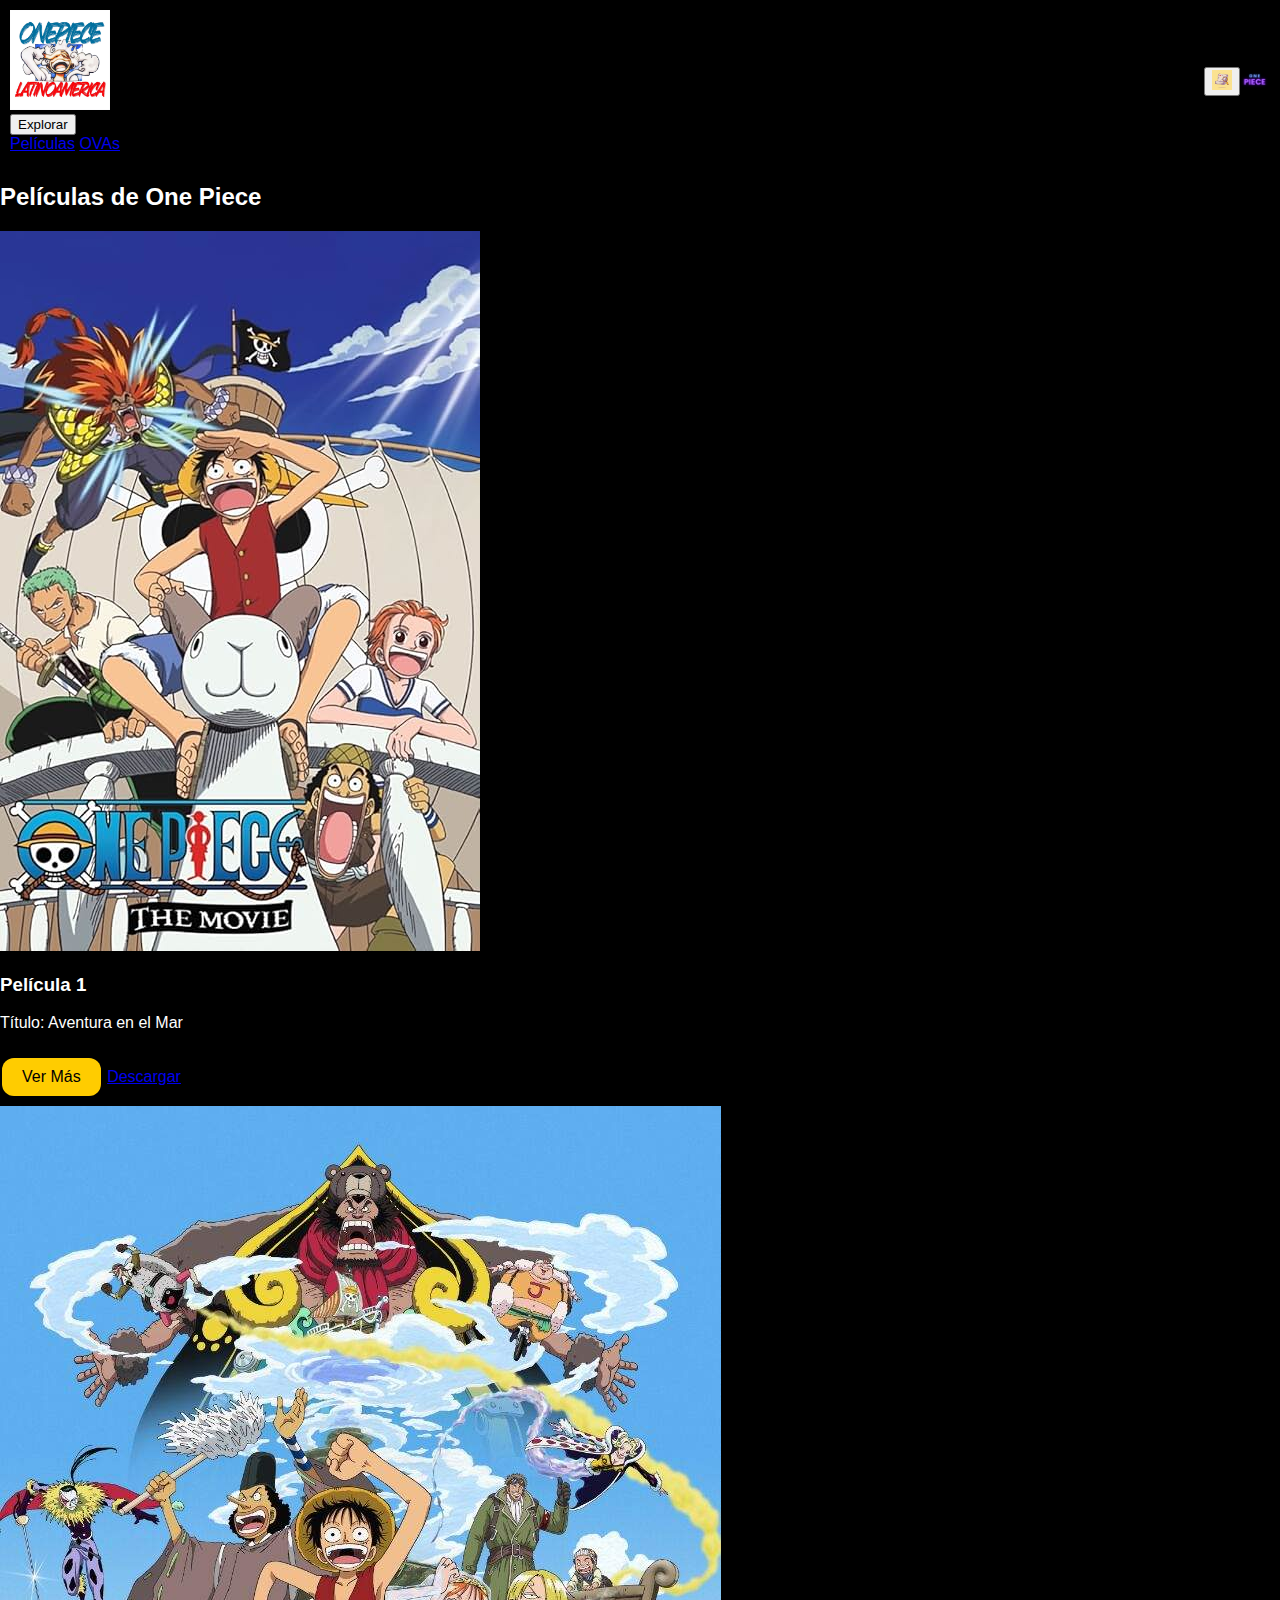
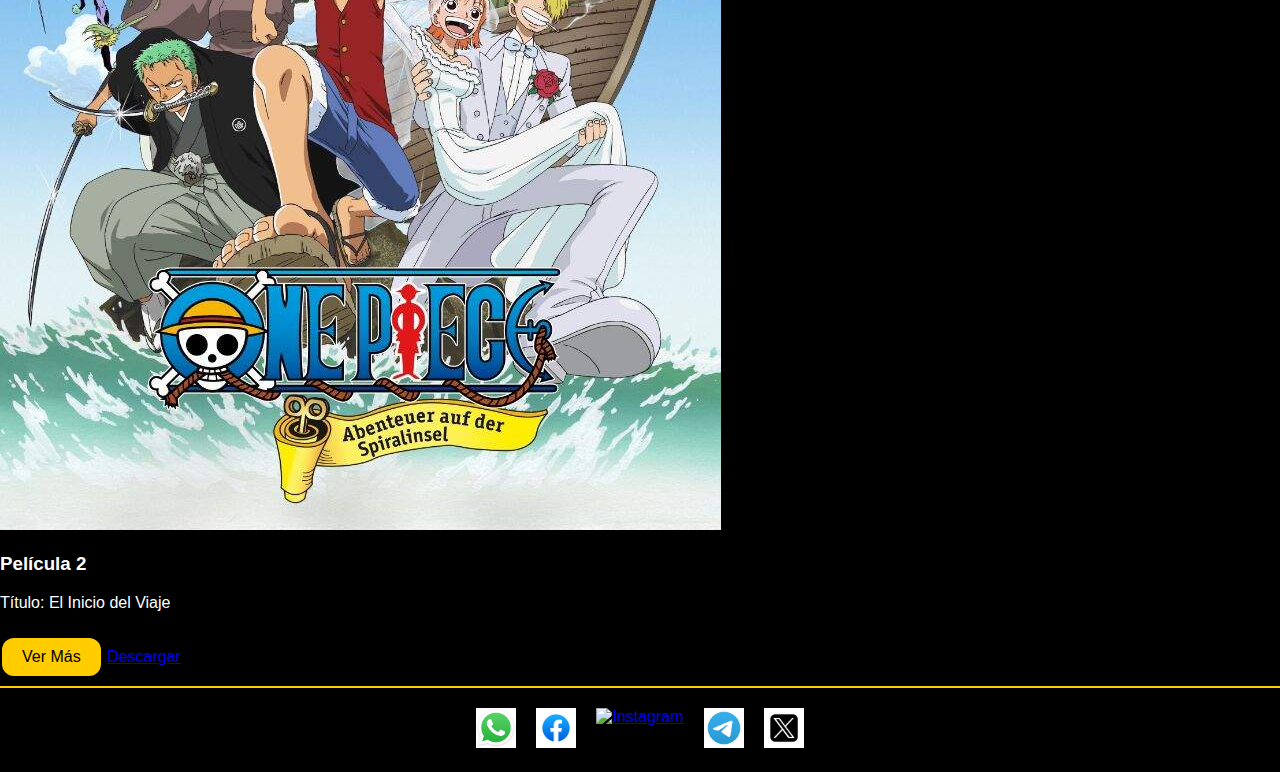
==== one-piece-peliculas.html @ 31e1d90a "Add files via upload" ====
<!DOCTYPE html>
<!DOCTYPE html>
<html lang="es">
<head>
    <meta charset="UTF-8">
    <meta name="viewport" content="width=device-width, initial-scale=1.0">
    <title>Películas de One Piece</title>
    <link rel="stylesheet" href="styles/peliculas-styles-y-serie-styles.css">
    <link rel="stylesheet" href="styles/animation.css">
</head>
<body>
    <header>
        <div class="top-bar"> 
            <div class="left">
                <a href="index.html">
                    <img src="images/logosama.jpg" alt="Logo" class="logo">
                </a>                
                <nav>
                    <div class="dropdown">
                        <button class="dropbtn">Explorar</button>
                        <div class="dropdown-content">
                            <a href="peliculas.html">Películas</a>
                            <a href="ovas.html">OVAs</a>
                        </div>
                    </div>
                </nav>
            </div>
            <div class="right">
                <button id="searchIcon"><img src="images/lupa.jpg" alt="Buscar" style="width: 20px; cursor: pointer;"></button>
                <a href="#"><img src="images/logo-sama.png" alt="Perfil" style="width: 30px; border-radius: 50%;"></a>
            </div>
        </div>
    </header>

    <main>
        <section class="movie-directory">
            <h2>Películas de One Piece</h2>
            <div class="movie-list">
                <div class="movie-item">
                    <img src="images/Movie-1.jpg" alt="Movie 1">
                    <div class="movie-info">
                        <h3>Película 1</h3>
                        <p>Título: Aventura en el Mar</p>
                        <a href="#" class="button">Ver Más</a>
                        <a href="#" class="download-button">Descargar</a>
                    </div>
                </div>
                <div class="movie-item">
                    <img src="images/Movie-2.jpg" alt="Movie 2">
                    <div class="movie-info">
                        <h3>Película 2</h3>
                        <p>Título: El Inicio del Viaje</p>
                        <a href="#" class="button">Ver Más</a>
                        <a href="#" class="download-button">Descargar</a>
                    </div>
                </div>
                <!-- Más películas -->
            </div>
        </section>
    </main>

    <footer>
        <div class="social">
            <a href="#"><img src="images/whatsapp.png" alt="WhatsApp"></a>
            <a href="#"><img src="images/facebook.png" alt="Facebook"></a>
            <a href="#"><img src="images/instagram.png" alt="Instagram"></a>
            <a href="#"><img src="images/telegram.jpg" alt="Telegram"></a>
            <a href="#"><img src="images/twitter.png" alt="Twitter"></a>
        </div>
    </footer>

    <script src="scripts/animation.js"></script>
</body>
</html>
---- styles/peliculas-styles-y-serie-styles.css ----
/* Styles for the series directory */
body {
    font-family: 'PirateFont', sans-serif;
    background-color: #000;
    color: #fff;
    margin: 0;
    padding: 0;
}

.top-bar {
    background-color: rgba(0, 0, 0, 0.8);
    padding: 10px;
    display: flex;
    justify-content: space-between;
    align-items: center;
}

.logo {
    width: 100px;
}

.nav {
    display: flex;
}

.nav .dropdown {
    position: relative;
    display: inline-block;
}

.nav .dropbtn {
    background-color: #ffcc00;
    color: black;
    padding: 10px;
    border: none;
    cursor: pointer;
}

.nav .dropdown-content {
    display: none;
    position: absolute;
    background-color: #f9f9f9;
    min-width: 160px;
    box-shadow: 0px 8px 16px 0px rgba(0,0,0,0.2);
    z-index: 1;
}

.nav .dropdown-content a {
    color: black;
    padding: 12px 16px;
    text-decoration: none;
    display: block;
}

.nav .dropdown-content a:hover {
    background-color: #f1f1f1;
}

.nav .dropdown:hover .dropdown-content {
    display: block;
}

.right {
    display: flex;
    align-items: center;
}

.serie-directory {
    padding: 20px;
    background-color: rgba(0, 0, 0, 0.8);
    margin: 20px;
    border-radius: 12px;
    animation: fade-in 1s ease-out;
}

.serie-directory h2 {
    text-align: center;
    color: #ffcc00;
}

.episode-list {
    display: flex;
    flex-wrap: wrap;
    justify-content: center;
}

.episode-item {
    background-color: #333;
    margin: 10px;
    border-radius: 12px;
    overflow: hidden;
    width: 200px;
    animation: float-in 1s ease-out;
}

.episode-item img {
    width: 100%;
}

.episode-info {
    padding: 10px;
    text-align: center;
}

.episode-info h3 {
    color: #ffcc00;
}

.button {
    background-color: #ffcc00;
    color: black;
    padding: 10px 20px;
    text-align: center;
    text-decoration: none;
    display: inline-block;
    font-size: 16px;
    margin: 10px 2px;
    transition: 0.3s;
    border-radius: 12px;
}

.button:hover {
    background-color: #ff9900;
    color: white;
    transform: scale(1.1);
}

.social {
    display: flex;
    justify-content: center;
    padding: 20px;
    background-color: rgba(0, 0, 0, 0.8);
    border-top: 2px solid #ffcc00;
}

.social a {
    margin: 0 10px;
}

.social img {
    width: 40px;
    height: 40px;
    transition: transform 0.3s;
}

.social img:hover {
    transform: scale(1.2);
}
---- styles/animation.css ----
@keyframes fade-in {
    from { opacity: 0; }
    to { opacity: 1; }
}

@keyframes float-in {
    from {
        transform: translateY(20px);
        opacity: 0;
    }
    to {
        transform: translateY(0);
        opacity: 1;
    }
}
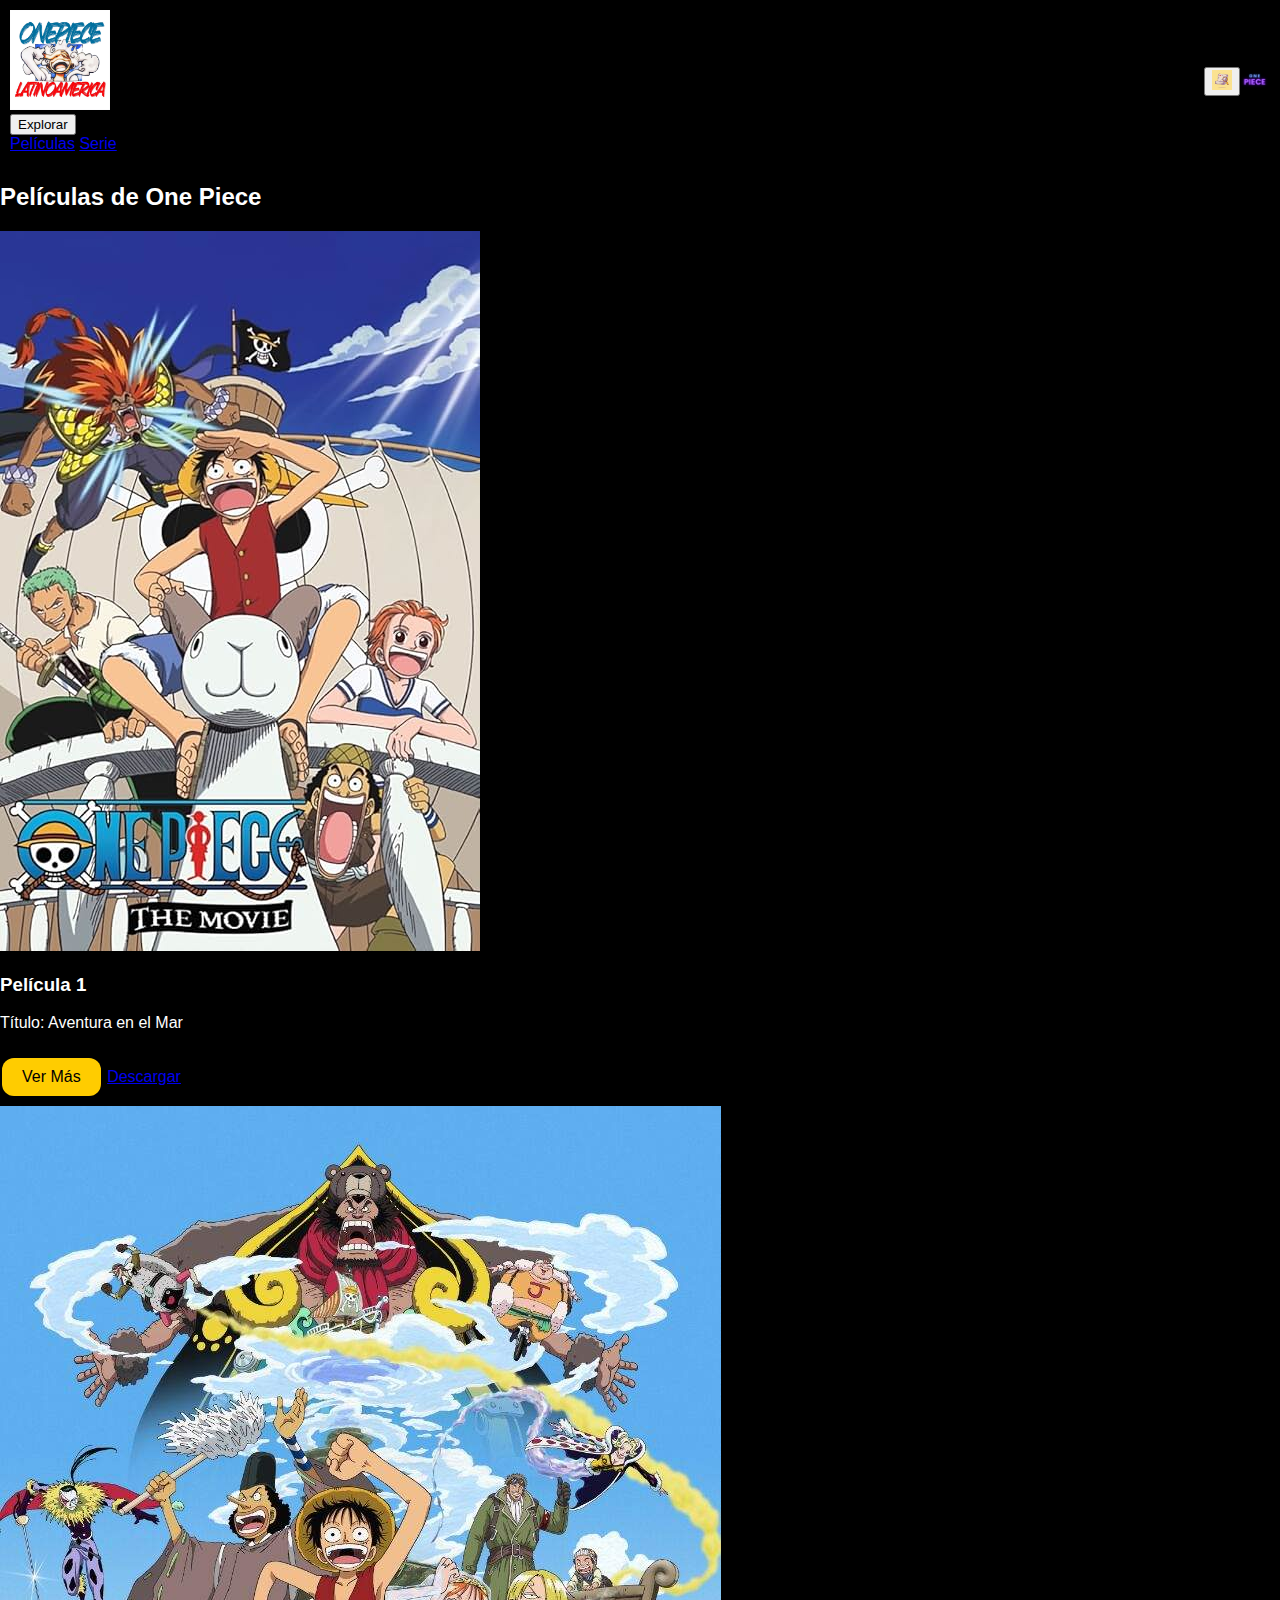
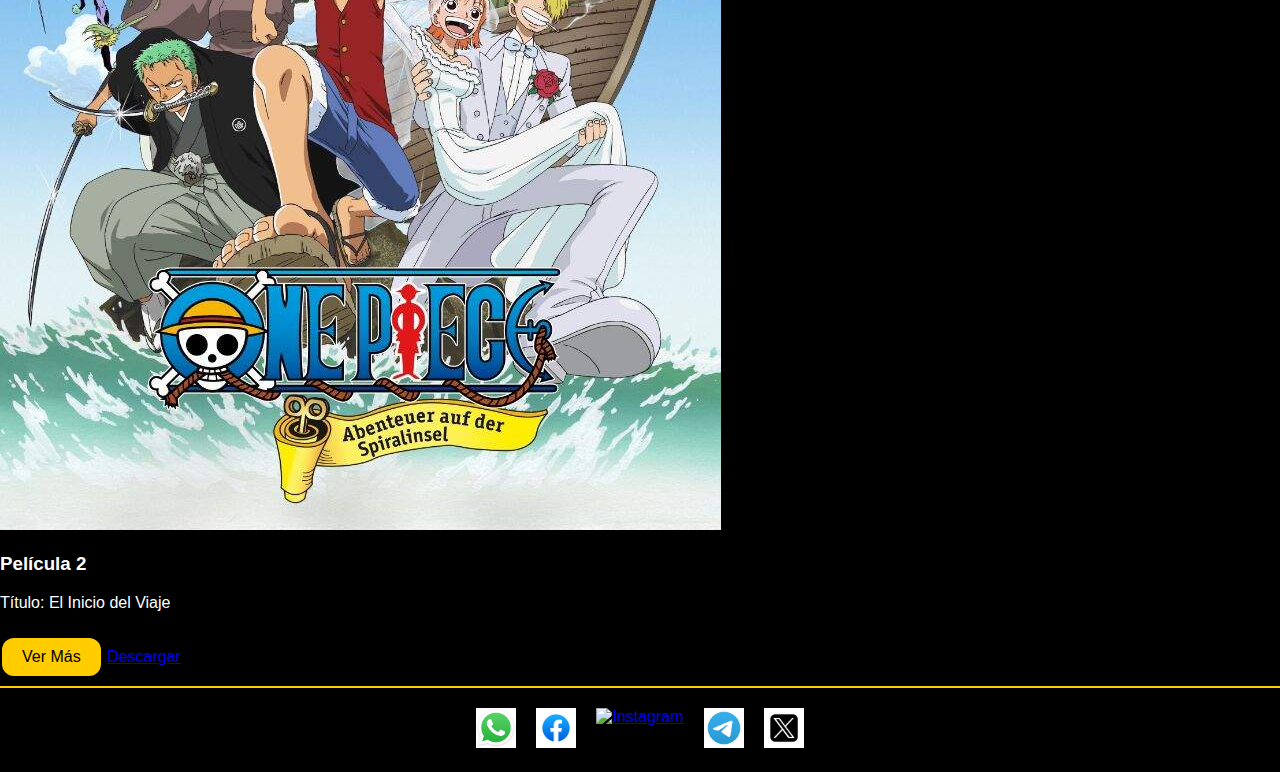
==== commit 98e7dbd1: "Add files via upload" ====
--- a/one-piece-peliculas.html
+++ b/one-piece-peliculas.html
@@ -19,8 +19,8 @@
                     <div class="dropdown">
                         <button class="dropbtn">Explorar</button>
                         <div class="dropdown-content">
-                            <a href="peliculas.html">Películas</a>
-                            <a href="ovas.html">OVAs</a>
+                            <a href="one-piece-peliculas.html">Películas</a>
+                            <a href="one-piece-sagas.html">Serie</a>
                         </div>
                     </div>
                 </nav>
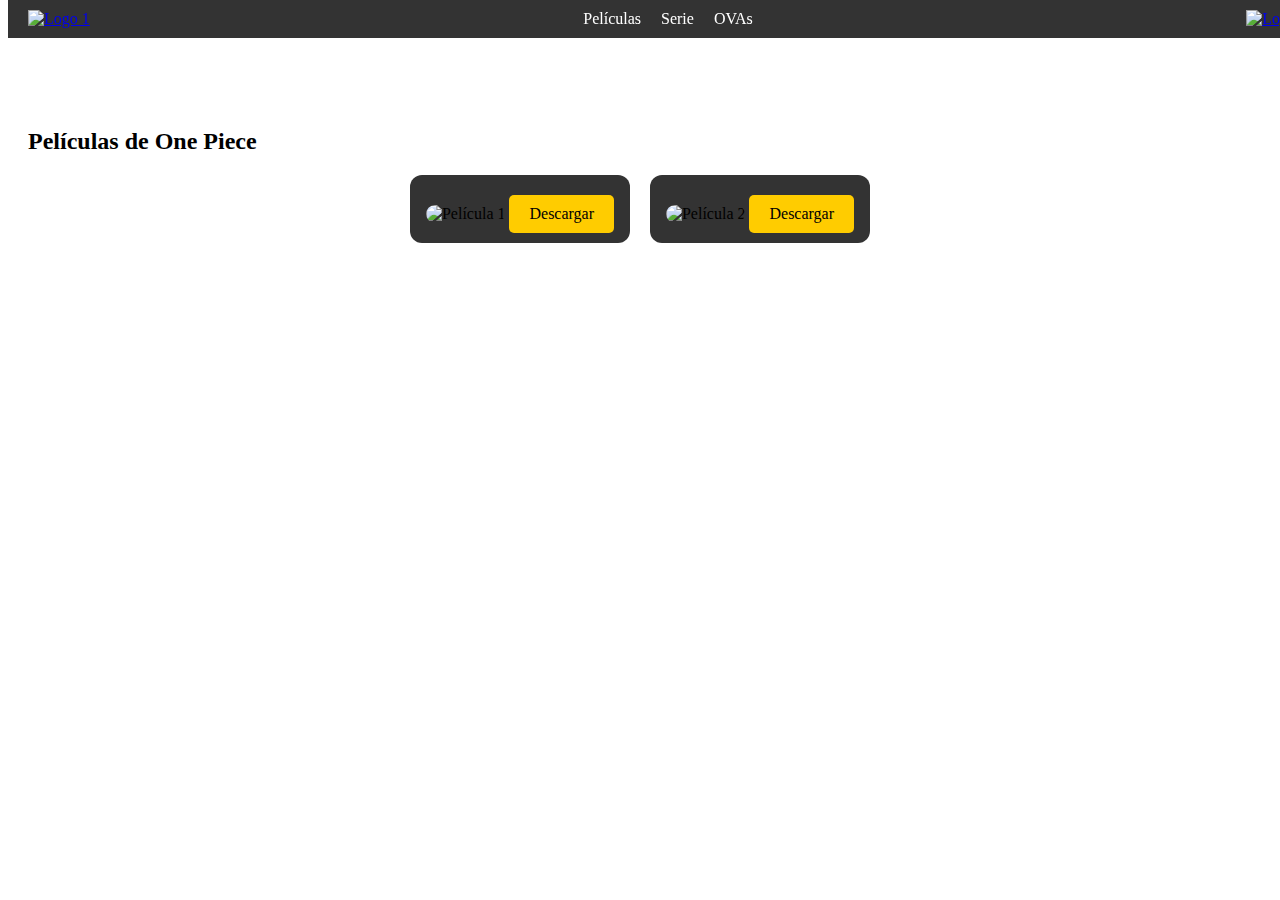
==== commit 5961fe18: "Add files via upload" ====
--- a/one-piece-peliculas.html
+++ b/one-piece-peliculas.html
@@ -1,74 +1,41 @@
-<!DOCTYPE html>
 <!DOCTYPE html>
 <html lang="es">
 <head>
     <meta charset="UTF-8">
     <meta name="viewport" content="width=device-width, initial-scale=1.0">
     <title>Películas de One Piece</title>
-    <link rel="stylesheet" href="styles/peliculas-styles-y-serie-styles.css">
-    <link rel="stylesheet" href="styles/animation.css">
+    <link rel="stylesheet" href="styles/navbar-styles.css">
+    <link rel="stylesheet" href="styles/peliculas-styles.css">
+    <link rel="stylesheet" href="styles/animations.css">
 </head>
 <body>
-    <header>
-        <div class="top-bar"> 
-            <div class="left">
-                <a href="index.html">
-                    <img src="images/logosama.jpg" alt="Logo" class="logo">
-                </a>                
-                <nav>
-                    <div class="dropdown">
-                        <button class="dropbtn">Explorar</button>
-                        <div class="dropdown-content">
-                            <a href="one-piece-peliculas.html">Películas</a>
-                            <a href="one-piece-sagas.html">Serie</a>
-                        </div>
-                    </div>
-                </nav>
-            </div>
-            <div class="right">
-                <button id="searchIcon"><img src="images/lupa.jpg" alt="Buscar" style="width: 20px; cursor: pointer;"></button>
-                <a href="#"><img src="images/logo-sama.png" alt="Perfil" style="width: 30px; border-radius: 50%;"></a>
-            </div>
+    <header class="navbar">
+        <div class="navbar-container">
+            <a href="index.html" class="logo"><img src="images/logo1.png" alt="Logo 1"></a>
+            <nav class="menu">
+                <a href="peliculas.html" class="menu-item">Películas</a>
+                <a href="serie.html" class="menu-item">Serie</a>
+                <a href="ovas.html" class="menu-item">OVAs</a>
+            </nav>
+            <a href="index.html" class="logo"><img src="images/logo2.png" alt="Logo 2"></a>
         </div>
     </header>
-
     <main>
         <section class="movie-directory">
             <h2>Películas de One Piece</h2>
             <div class="movie-list">
                 <div class="movie-item">
-                    <img src="images/Movie-1.jpg" alt="Movie 1">
-                    <div class="movie-info">
-                        <h3>Película 1</h3>
-                        <p>Título: Aventura en el Mar</p>
-                        <a href="#" class="button">Ver Más</a>
-                        <a href="#" class="download-button">Descargar</a>
-                    </div>
+                    <img src="images/movie1.jpg" alt="Película 1">
+                    <a href="#" class="download-button">Descargar</a>
                 </div>
                 <div class="movie-item">
-                    <img src="images/Movie-2.jpg" alt="Movie 2">
-                    <div class="movie-info">
-                        <h3>Película 2</h3>
-                        <p>Título: El Inicio del Viaje</p>
-                        <a href="#" class="button">Ver Más</a>
-                        <a href="#" class="download-button">Descargar</a>
-                    </div>
+                    <img src="images/movie2.jpg" alt="Película 2">
+                    <a href="#" class="download-button">Descargar</a>
                 </div>
                 <!-- Más películas -->
             </div>
         </section>
     </main>
-
-    <footer>
-        <div class="social">
-            <a href="#"><img src="images/whatsapp.png" alt="WhatsApp"></a>
-            <a href="#"><img src="images/facebook.png" alt="Facebook"></a>
-            <a href="#"><img src="images/instagram.png" alt="Instagram"></a>
-            <a href="#"><img src="images/telegram.jpg" alt="Telegram"></a>
-            <a href="#"><img src="images/twitter.png" alt="Twitter"></a>
-        </div>
-    </footer>
-
-    <script src="scripts/animation.js"></script>
+    <script src="scripts/animations.js"></script>
 </body>
 </html>
--- a/styles/navbar-styles.css
+++ b/styles/navbar-styles.css
@@ -0,0 +1,113 @@
+/* Estilos para la barra de navegación */
+.navbar {
+    background: rgba(0, 0, 0, 0.8);
+    padding: 10px 20px;
+    position: fixed;
+    top: 0;
+    width: 100%;
+    z-index: 1000;
+}
+
+.navbar-container {
+    display: flex;
+    justify-content: space-between;
+    align-items: center;
+}
+
+.logo img {
+    width: 120px;
+}
+
+.menu {
+    display: flex;
+    gap: 20px;
+}
+
+.menu-item {
+    color: #fff;
+    text-decoration: none;
+    font-size: 16px;
+    transition: color 0.3s;
+}
+
+.menu-item:hover {
+    color: #ffcc00;
+}
+
+/* Estilos para el carousel */
+.carousel-item {
+    position: relative;
+    height: 300px;
+    background-size: cover;
+    background-position: center;
+    color: #fff;
+    text-align: center;
+    display: flex;
+    align-items: center;
+    justify-content: center;
+}
+
+.carousel-content {
+    background: rgba(0, 0, 0, 0.6);
+    padding: 20px;
+    border-radius: 10px;
+    text-align: center;
+}
+
+.carousel-content h2 {
+    font-size: 2em;
+    margin-bottom: 10px;
+}
+
+.carousel-content p {
+    font-size: 1.2em;
+}
+
+.button {
+    background-color: #ffcc00;
+    color: black;
+    padding: 10px 20px;
+    text-decoration: none;
+    font-size: 16px;
+    border-radius: 5px;
+    transition: background-color 0.3s;
+}
+
+.button:hover {
+    background-color: #ffd700;
+}
+
+/* Estilos para la sección de noticias */
+.news {
+    padding: 20px;
+}
+
+.news-container {
+    display: flex;
+    flex-wrap: wrap;
+    gap: 20px;
+}
+
+.news-item {
+    background: rgba(255, 255, 255, 0.1);
+    border-radius: 10px;
+    overflow: hidden;
+    width: 300px;
+    box-shadow: 0 4px 8px rgba(0, 0, 0, 0.3);
+}
+
+.news-item img {
+    width: 100%;
+}
+
+.news-info {
+    padding: 15px;
+}
+
+.news-info h3 {
+    margin: 0;
+}
+
+.news-info p {
+    margin: 10px 0;
+}
--- a/styles/peliculas-styles.css
+++ b/styles/peliculas-styles.css
@@ -0,0 +1,42 @@
+.movie-directory {
+    padding: 100px 20px 20px; /* Ajustar para tener en cuenta la barra de navegación */
+}
+
+.movie-list {
+    display: flex;
+    flex-wrap: wrap;
+    gap: 20px;
+    justify-content: center;
+}
+
+.movie-item {
+    background-color: #333;
+    padding: 10px;
+    border-radius: 12px;
+    overflow: hidden;
+    width: 200px;
+    text-align: center;
+    animation: float-in 1s ease-out;
+}
+
+.movie-item img {
+    width: 100%;
+    border-radius: 12px;
+}
+
+.download-button {
+    background-color: #ffcc00;
+    color: black;
+    padding: 10px 20px;
+    text-decoration: none;
+    display: inline-block;
+    font-size: 16px;
+    margin-top: 10px;
+    transition: 0.3s;
+    border-radius: 5px;
+}
+
+.download-button:hover {
+    background-color: #ffd700;
+    color: white;
+}
--- a/styles/animations.css
+++ b/styles/animations.css
@@ -0,0 +1,90 @@
+/* Animations for buttons and other elements */
+.button {
+    background-color: #ffcc00;
+    color: black;
+    padding: 10px 20px;
+    text-align: center;
+    text-decoration: none;
+    display: inline-block;
+    font-size: 16px;
+    margin: 10px 2px;
+    transition: 0.3s;
+    border-radius: 12px;
+}
+
+.button:hover {
+    background-color: #ff9900;
+    color: white;
+    transform: scale(1.1);
+}
+
+/* Futuristic styles for carousel */
+.carousel-item {
+    position: relative;
+    width: 100%;
+    height: 400px;
+    background-size: cover;
+    background-position: center;
+    display: flex;
+    align-items: center;
+    justify-content: center;
+    animation: slide-in 1s ease-out;
+}
+
+@keyframes slide-in {
+    0% {
+        opacity: 0;
+        transform: translateX(-100%);
+    }
+    100% {
+        opacity: 1;
+        transform: translateX(0);
+    }
+}
+
+/* Futuristic styles for news section */
+.news {
+    padding: 20px;
+    background-color: rgba(0, 0, 0, 0.8);
+    color: white;
+    border-radius: 12px;
+    margin: 20px;
+    animation: fade-in 1s ease-out;
+}
+
+@keyframes fade-in {
+    0% {
+        opacity: 0;
+    }
+    100% {
+        opacity: 1;
+    }
+}
+
+.news-item {
+    display: flex;
+    margin-bottom: 20px;
+    animation: float-in 1s ease-out;
+}
+
+@keyframes float-in {
+    0% {
+        opacity: 0;
+        transform: translateY(20px);
+    }
+    100% {
+        opacity: 1;
+        transform: translateY(0);
+    }
+}
+
+.news-item img {
+    width: 150px;
+    height: 100px;
+    margin-right: 20px;
+    border-radius: 8px;
+}
+
+.news-content {
+    flex: 1;
+}
